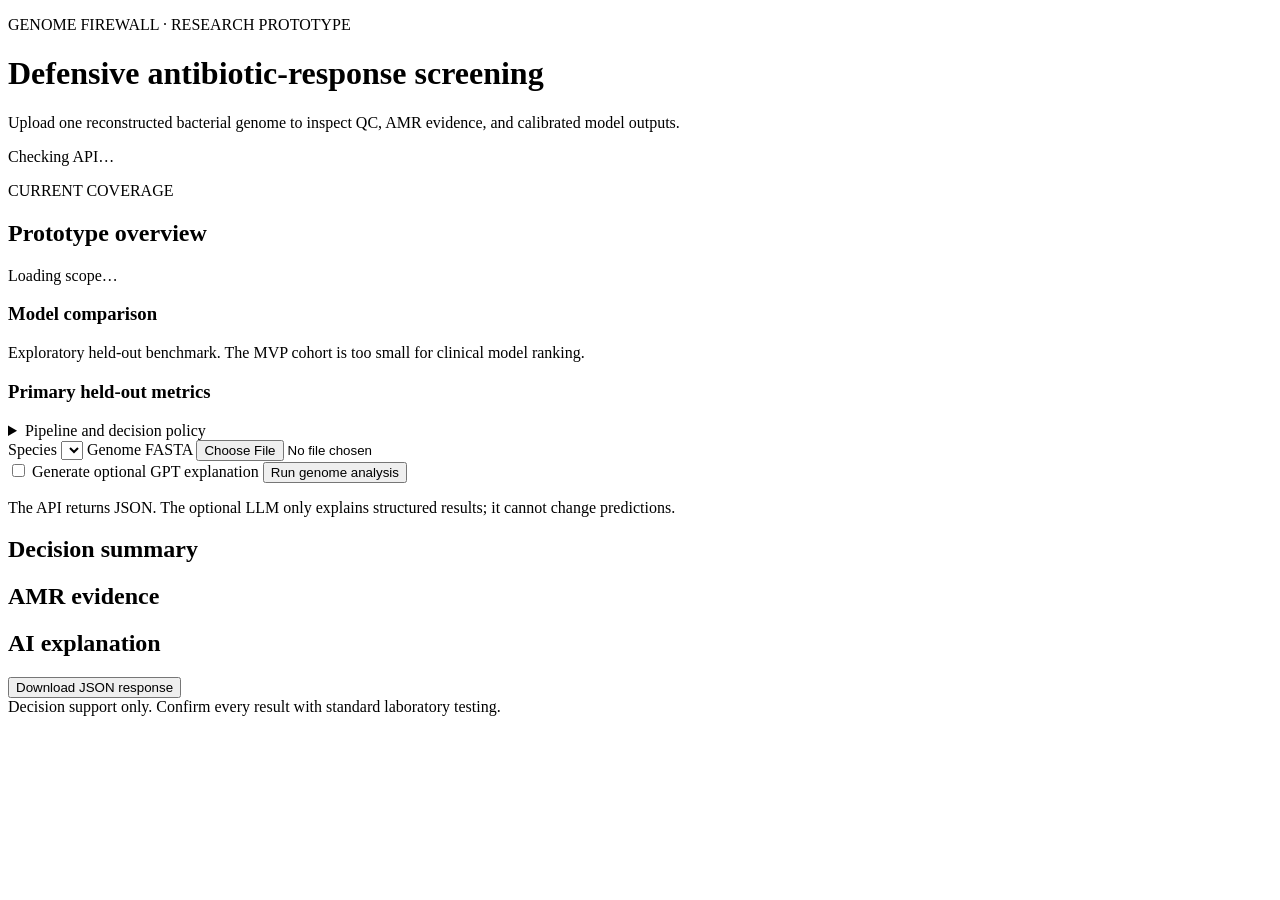
==== web/index.html @ 397b326a "Add 100-genome HTML demo and grouped test split" ====
<!doctype html>
<html lang="en">
<head>
  <meta charset="utf-8">
  <meta name="viewport" content="width=device-width, initial-scale=1">
  <title>Genome Firewall</title>
  <link rel="stylesheet" href="/static/styles.css">
</head>
<body>
  <main class="shell">
    <header class="hero">
      <div>
        <p class="eyebrow">GENOME FIREWALL · RESEARCH PROTOTYPE</p>
        <h1>Defensive antibiotic-response screening</h1>
        <p class="subtitle">Upload one reconstructed bacterial genome to inspect QC, AMR evidence, and calibrated model outputs.</p>
      </div>
      <span class="status-pill" id="api-status">Checking API…</span>
    </header>

    <section class="panel overview-panel">
      <div class="section-heading"><div><p class="eyebrow">CURRENT COVERAGE</p><h2>Prototype overview</h2></div><span class="scope-status" id="scope-status">Loading scope…</span></div>
      <div class="cards" id="overview-cards"></div>
      <div class="scope-line" id="scope-line"></div>
      <h3>Model comparison</h3>
      <p class="hint">Exploratory held-out benchmark. The MVP cohort is too small for clinical model ranking.</p>
      <div class="table-wrap" id="model-comparison"></div>
      <h3>Primary held-out metrics</h3>
      <div class="table-wrap" id="held-out-metrics"></div>
      <details class="details"><summary>Pipeline and decision policy</summary><div id="pipeline-info"></div></details>
    </section>

    <section class="panel form-panel">
      <div class="form-grid">
        <label>Species
          <select id="species"></select>
        </label>
        <label class="file-label">Genome FASTA
          <input id="fasta" type="file" accept=".fa,.fna,.fasta,.gz">
        </label>
      </div>
      <label class="check"><input id="explain" type="checkbox"> Generate optional GPT explanation</label>
      <button id="run" type="button">Run genome analysis</button>
      <p class="hint">The API returns JSON. The optional LLM only explains structured results; it cannot change predictions.</p>
    </section>

    <section id="message" class="message hidden"></section>
    <section id="results" class="hidden">
      <div class="cards" id="qc-cards"></div>
      <div class="panel"><h2>Decision summary</h2><div class="decision-grid" id="decisions"></div></div>
      <div class="panel"><h2>AMR evidence</h2><div class="table-wrap" id="evidence"></div></div>
      <div class="panel hidden" id="explanation-panel"><h2>AI explanation</h2><p id="explanation"></p></div>
      <button class="secondary" id="download" type="button">Download JSON response</button>
    </section>
    <footer>Decision support only. Confirm every result with standard laboratory testing.</footer>
  </main>
  <script src="/static/app.js"></script>
</body>
</html>
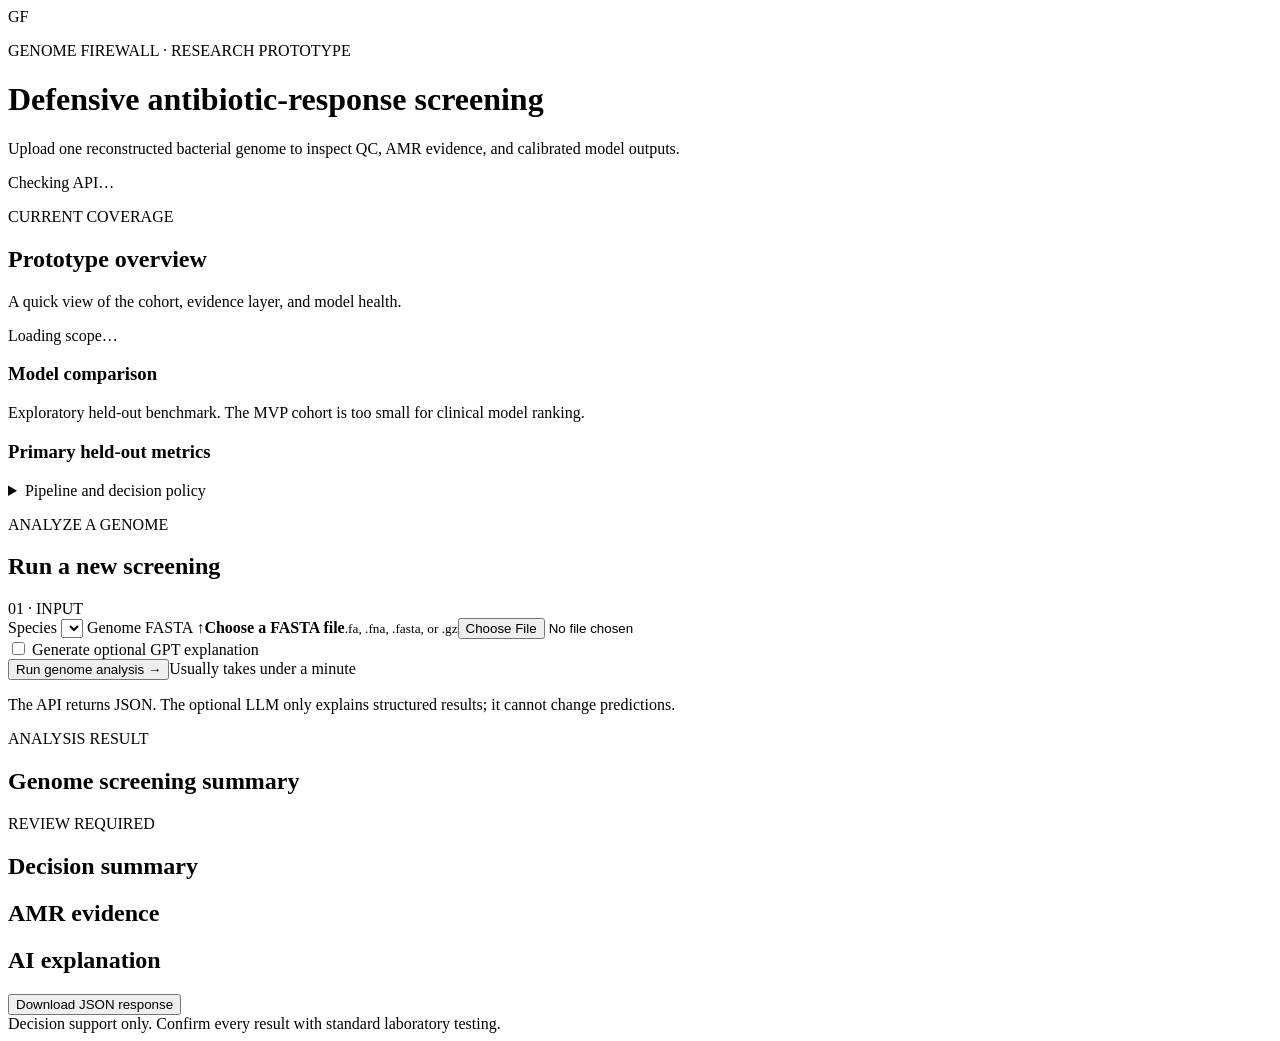
==== commit 1550b347: "Polish demo UX and add Render deployment" ====
--- a/web/index.html
+++ b/web/index.html
@@ -9,8 +9,8 @@
 <body>
   <main class="shell">
     <header class="hero">
-      <div>
-        <p class="eyebrow">GENOME FIREWALL · RESEARCH PROTOTYPE</p>
+      <div class="hero-copy">
+        <div class="brand-line"><span class="logo-mark">GF</span><p class="eyebrow">GENOME FIREWALL · RESEARCH PROTOTYPE</p></div>
         <h1>Defensive antibiotic-response screening</h1>
         <p class="subtitle">Upload one reconstructed bacterial genome to inspect QC, AMR evidence, and calibrated model outputs.</p>
       </div>
@@ -18,7 +18,7 @@
     </header>
 
     <section class="panel overview-panel">
-      <div class="section-heading"><div><p class="eyebrow">CURRENT COVERAGE</p><h2>Prototype overview</h2></div><span class="scope-status" id="scope-status">Loading scope…</span></div>
+      <div class="section-heading"><div><p class="eyebrow">CURRENT COVERAGE</p><h2>Prototype overview</h2><p class="section-subtitle">A quick view of the cohort, evidence layer, and model health.</p></div><span class="scope-status" id="scope-status">Loading scope…</span></div>
       <div class="cards" id="overview-cards"></div>
       <div class="scope-line" id="scope-line"></div>
       <h3>Model comparison</h3>
@@ -30,25 +30,27 @@
     </section>
 
     <section class="panel form-panel">
+      <div class="form-heading"><div><p class="eyebrow">ANALYZE A GENOME</p><h2>Run a new screening</h2></div><span class="step-chip">01 · INPUT</span></div>
       <div class="form-grid">
         <label>Species
           <select id="species"></select>
         </label>
-        <label class="file-label">Genome FASTA
-          <input id="fasta" type="file" accept=".fa,.fna,.fasta,.gz">
+        <label class="file-label" for="fasta">Genome FASTA
+          <span class="upload-zone"><span class="upload-icon">↑</span><span><strong>Choose a FASTA file</strong><small id="file-name">.fa, .fna, .fasta, or .gz</small></span><input id="fasta" type="file" accept=".fa,.fna,.fasta,.gz"></span>
         </label>
       </div>
       <label class="check"><input id="explain" type="checkbox"> Generate optional GPT explanation</label>
-      <button id="run" type="button">Run genome analysis</button>
+      <div class="action-row"><button id="run" type="button">Run genome analysis <span class="button-arrow">→</span></button><span class="action-note">Usually takes under a minute</span></div>
       <p class="hint">The API returns JSON. The optional LLM only explains structured results; it cannot change predictions.</p>
     </section>
 
-    <section id="message" class="message hidden"></section>
+    <section id="message" class="message hidden" aria-live="polite"></section>
     <section id="results" class="hidden">
+      <div class="results-heading"><div><p class="eyebrow">ANALYSIS RESULT</p><h2>Genome screening summary</h2></div><span class="result-chip">REVIEW REQUIRED</span></div>
       <div class="cards" id="qc-cards"></div>
       <div class="panel"><h2>Decision summary</h2><div class="decision-grid" id="decisions"></div></div>
       <div class="panel"><h2>AMR evidence</h2><div class="table-wrap" id="evidence"></div></div>
-      <div class="panel hidden" id="explanation-panel"><h2>AI explanation</h2><p id="explanation"></p></div>
+      <div class="panel hidden" id="explanation-panel"><h2>AI explanation</h2><div id="explanation" class="markdown"></div></div>
       <button class="secondary" id="download" type="button">Download JSON response</button>
     </section>
     <footer>Decision support only. Confirm every result with standard laboratory testing.</footer>
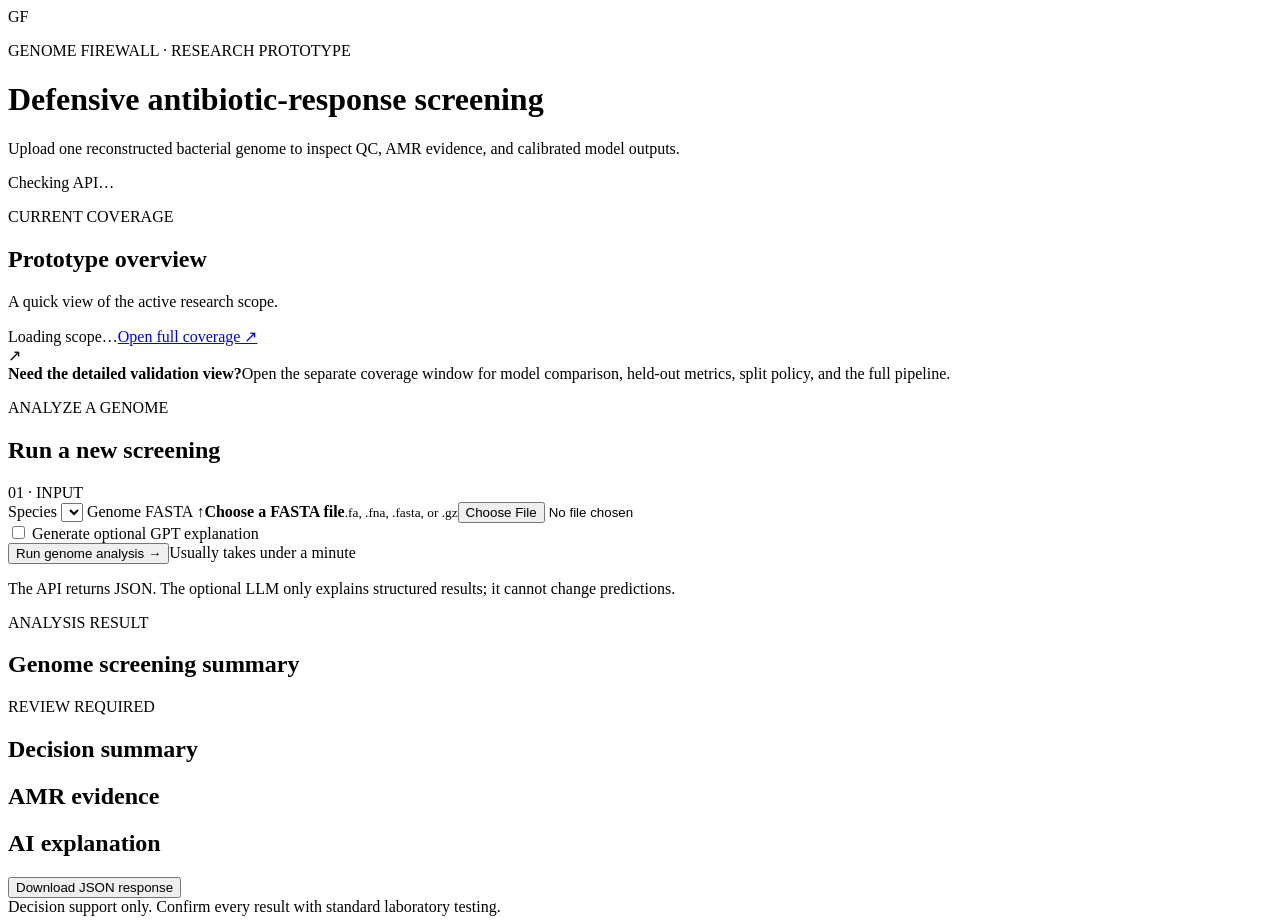
==== commit ecba3713: "Add dedicated coverage dashboard window" ====
--- a/web/index.html
+++ b/web/index.html
@@ -18,15 +18,10 @@
     </header>
 
     <section class="panel overview-panel">
-      <div class="section-heading"><div><p class="eyebrow">CURRENT COVERAGE</p><h2>Prototype overview</h2><p class="section-subtitle">A quick view of the cohort, evidence layer, and model health.</p></div><span class="scope-status" id="scope-status">Loading scope…</span></div>
+      <div class="section-heading"><div><p class="eyebrow">CURRENT COVERAGE</p><h2>Prototype overview</h2><p class="section-subtitle">A quick view of the active research scope.</p></div><div class="coverage-actions"><span class="scope-status" id="scope-status">Loading scope…</span><a class="coverage-link" href="/coverage" target="_blank" rel="noopener">Open full coverage ↗</a></div></div>
       <div class="cards" id="overview-cards"></div>
       <div class="scope-line" id="scope-line"></div>
-      <h3>Model comparison</h3>
-      <p class="hint">Exploratory held-out benchmark. The MVP cohort is too small for clinical model ranking.</p>
-      <div class="table-wrap" id="model-comparison"></div>
-      <h3>Primary held-out metrics</h3>
-      <div class="table-wrap" id="held-out-metrics"></div>
-      <details class="details"><summary>Pipeline and decision policy</summary><div id="pipeline-info"></div></details>
+      <div class="coverage-callout"><span class="coverage-callout-icon">↗</span><div><strong>Need the detailed validation view?</strong><span>Open the separate coverage window for model comparison, held-out metrics, split policy, and the full pipeline.</span></div></div>
     </section>
 
     <section class="panel form-panel">
